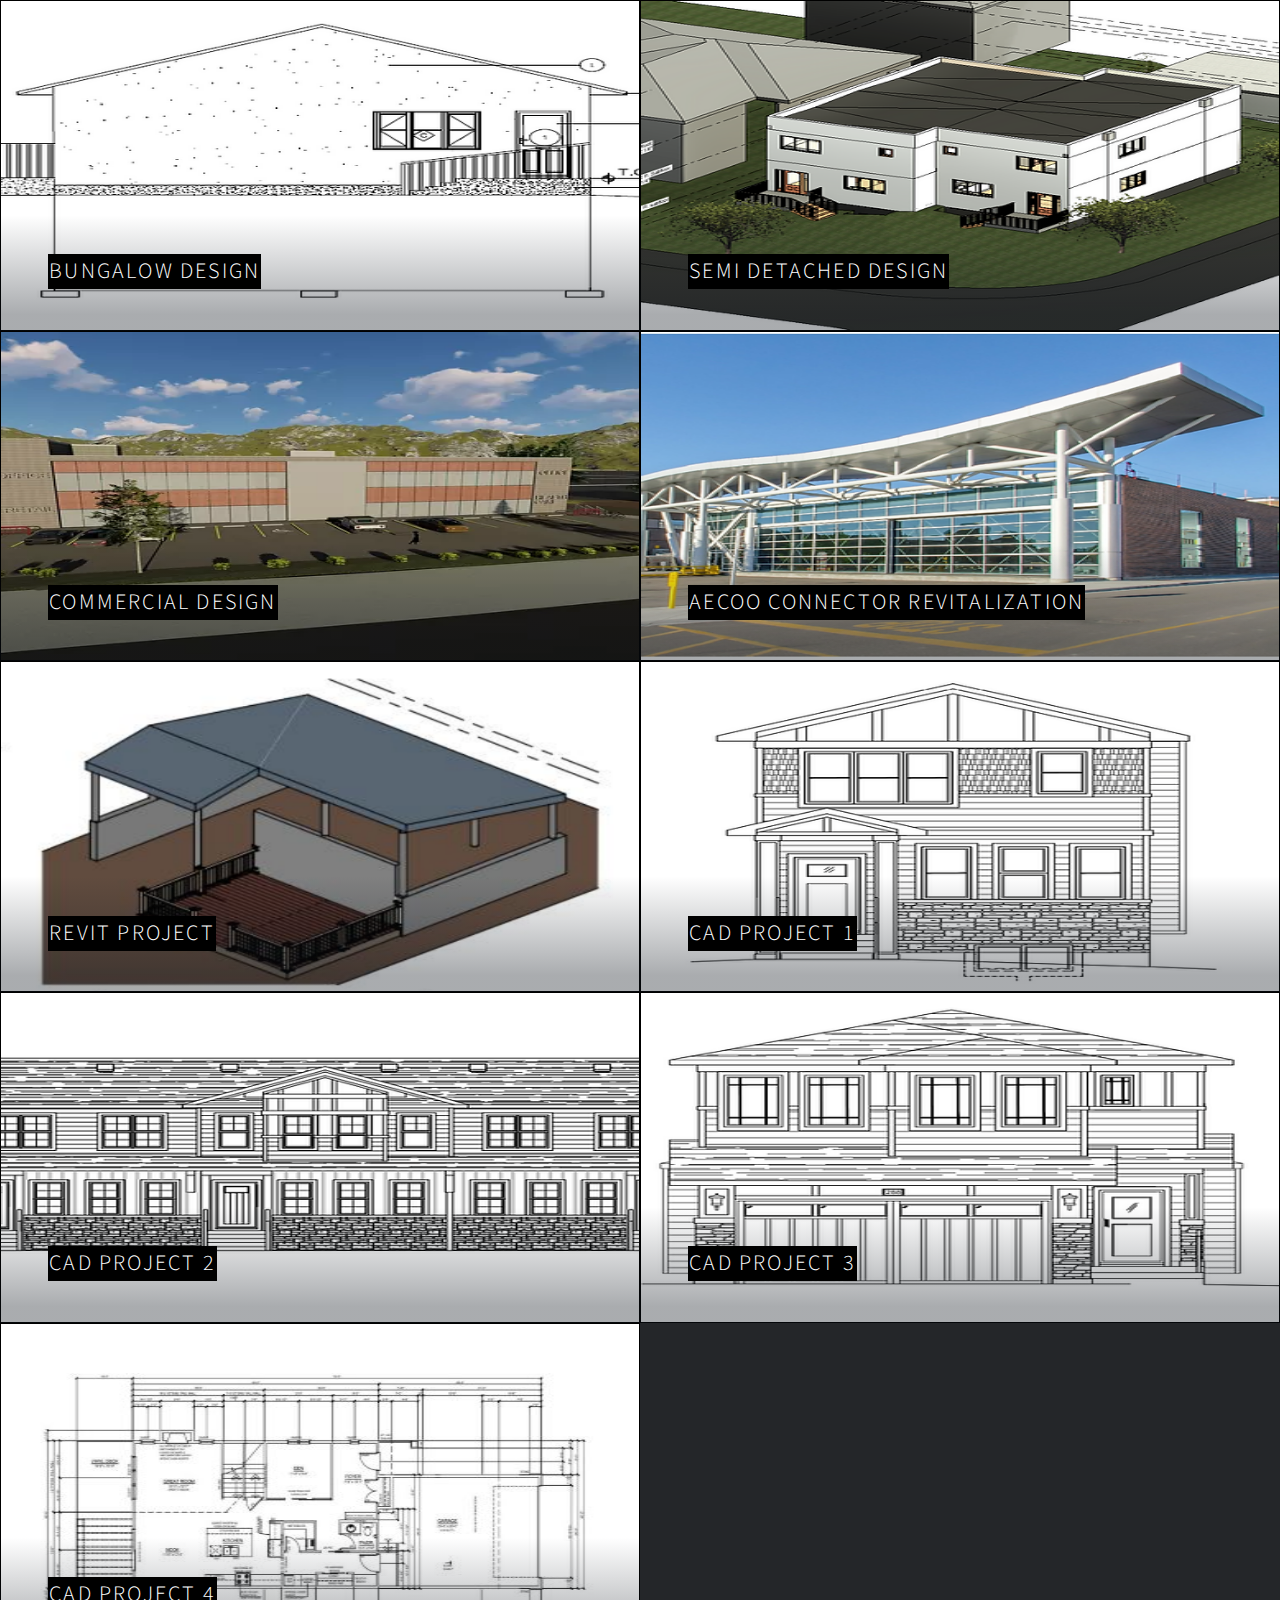
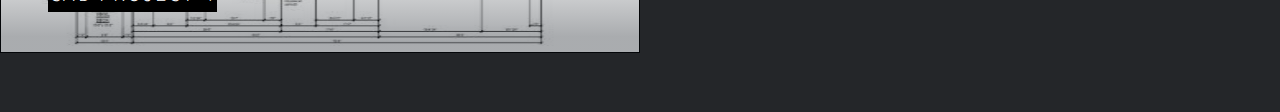
==== html5up-multiverse/index.html @ 5e4f1a3c "Add files via upload" ====
<!DOCTYPE HTML>

<html>
	<head>
		<title>Projects</title>
		<meta charset="utf-8" />
		<meta name="viewport" content="width=device-width, initial-scale=1, user-scalable=no" />
		<link rel="stylesheet" href="assets/css/main.css" />
		<noscript><link rel="stylesheet" href="assets/css/noscript.css" /></noscript>
	</head>
	<body class="is-preload">
		<style>
			img {
			  border: 1px solid black;
			}
		  </style>
		<!-- Wrapper -->
			<div id="wrapper">
				<!-- Main -->
					<div id="main">
						<article class="thumb">
							<a href="C:\Users\ayaan\OneDrive\Desktop\Pariza Portfolio\html5up-multiverse\pdfs\1.pdf"><img src="images/thumbs/1.jpg"/></a>
							<h2>Bungalow Design</h2>
						</article>
						<article class="thumb">
							<a href="C:\Users\ayaan\OneDrive\Desktop\Pariza Portfolio\html5up-multiverse\pdfs\2.pdf"><img src="images/thumbs/2.jpg"/></a>
							<h2>Semi Detached Design</h2>
						</article>
						<article class="thumb">
							<a href="C:\Users\ayaan\OneDrive\Desktop\Pariza Portfolio\html5up-multiverse\pdfs\3.pdf"><img src="images/thumbs/3.jpg"/></a>
							<h2>Commercial Design</h2>
						</article>
						<article class="thumb">
							<a href="C:\Users\ayaan\OneDrive\Desktop\Pariza Portfolio\html5up-multiverse\pdfs\4.pdf"><img src="images/thumbs/4.jpg"/></a>
							<h2>AECOO Connector Revitalization</h2>
						</article>
						<article class="thumb">
							<a href="C:\Users\ayaan\OneDrive\Desktop\Pariza Portfolio\html5up-multiverse\pdfs\5.pdf"><img src="images/thumbs/5.jpg"/></a>
							<h2>Revit Project</h2>
						</article>
						<article class="thumb">
							<a href="C:\Users\ayaan\OneDrive\Desktop\Pariza Portfolio\html5up-multiverse\pdfs\6.pdf"><img src="images/thumbs/6.jpg"/></a>
							<h2>CAD Project 1</h2>
						</article>
						<article class="thumb">
							<a href="C:\Users\ayaan\OneDrive\Desktop\Pariza Portfolio\html5up-multiverse\pdfs\7.pdf"><img src="images/thumbs/7.jpg"/></a>
							<h2>CAD Project 2</h2>
						</article>
						<article class="thumb">
							<a href="C:\Users\ayaan\OneDrive\Desktop\Pariza Portfolio\html5up-multiverse\pdfs\8.pdf"><img src="images/thumbs/8.jpg"/></a>
							<h2>CAD Project 3</h2>
						</article>
						<article class="thumb">
							<a href="C:\Users\ayaan\OneDrive\Desktop\Pariza Portfolio\html5up-multiverse\pdfs\9.pdf"><img src="images/thumbs/9.jpg"/></a>
							<h2>CAD Project 4</h2>
						</article>
					</div>
			</div>

		<!-- Scripts -->
			<script src="assets/js/jquery.min.js"></script>
			<script src="assets/js/jquery.poptrox.min.js"></script>
			<script src="assets/js/browser.min.js"></script>
			<script src="assets/js/breakpoints.min.js"></script>
			<script src="assets/js/util.js"></script>
			<script src="assets/js/main.js"></script>

	</body>
</html>
---- html5up-multiverse/assets/css/main.css ----
@import url(fontawesome-all.min.css);
@import url("https://fonts.googleapis.com/css?family=Source+Sans+Pro:300,300italic,400,400italic");



@-moz-keyframes spinner {
	0% {
		-moz-transform: rotate(0deg);
		-webkit-transform: rotate(0deg);
		-ms-transform: rotate(0deg);
		transform: rotate(0deg);
	}

	100% {
		-moz-transform: rotate(359deg);
		-webkit-transform: rotate(359deg);
		-ms-transform: rotate(359deg);
		transform: rotate(359deg);
	}
}

@-webkit-keyframes spinner {
	0% {
		-moz-transform: rotate(0deg);
		-webkit-transform: rotate(0deg);
		-ms-transform: rotate(0deg);
		transform: rotate(0deg);
	}

	100% {
		-moz-transform: rotate(359deg);
		-webkit-transform: rotate(359deg);
		-ms-transform: rotate(359deg);
		transform: rotate(359deg);
	}
}

@-ms-keyframes spinner {
	0% {
		-moz-transform: rotate(0deg);
		-webkit-transform: rotate(0deg);
		-ms-transform: rotate(0deg);
		transform: rotate(0deg);
	}

	100% {
		-moz-transform: rotate(359deg);
		-webkit-transform: rotate(359deg);
		-ms-transform: rotate(359deg);
		transform: rotate(359deg);
	}
}

@keyframes spinner {
	0% {
		-moz-transform: rotate(0deg);
		-webkit-transform: rotate(0deg);
		-ms-transform: rotate(0deg);
		transform: rotate(0deg);
	}

	100% {
		-moz-transform: rotate(359deg);
		-webkit-transform: rotate(359deg);
		-ms-transform: rotate(359deg);
		transform: rotate(359deg);
	}
}

img{
	-webkit-tap-highlight-color: rgba(255, 255, 255, 0);
	background-position: center;
	background-repeat: no-repeat;
	background-size: cover;
	border: 0;
	height: 100%;
	left: 0;
	position: absolute;
	top: 0;
	width: 100%;
}




html, body, div, span, applet, object,
iframe, h1, h2, h3, h4, h5, h6, p, blockquote,
pre, a, abbr, acronym, address, big, cite,
code, del, dfn, em, ins, kbd, q, s, samp,
small, strike, strong, sub, sup, tt, var, b,
u, i, center, dl, dt, dd, ol, ul, li, fieldset,
form, label, legend, table, caption, tbody,
tfoot, thead, tr, th, td, article, aside,
canvas, details, embed, figure, figcaption,
footer, header, hgroup, menu, nav, output, ruby,
section, summary, time, mark, audio, video {
	margin: 0;
	padding: 0;
	border: 0;
	font-size: 100%;
	font: inherit;
	vertical-align: baseline;}

article, aside, details, figcaption, figure,
footer, header, hgroup, menu, nav, section {
	display: block;}

body {
	line-height: 1;
}

ol, ul {
	list-style: none;
}

blockquote, q {
	quotes: none;
}

	blockquote:before, blockquote:after, q:before, q:after {
		content: '';
		content: none;
	}

table {
	border-collapse: collapse;
	border-spacing: 0;
}

body {
	-webkit-text-size-adjust: none;
}

mark {
	background-color: transparent;
	color: inherit;
}

input::-moz-focus-inner {
	border: 0;
	padding: 0;
}

input, select, textarea {
	-moz-appearance: none;
	-webkit-appearance: none;
	-ms-appearance: none;
	appearance: none;
}

/* Basic */

	@-ms-viewport {
		width: device-width;
	}

	body {
		-ms-overflow-style: scrollbar;
	}

	@media screen and (max-width: 480px) {

		html, body {
			min-width: 320px;
		}

	}

	html {
		box-sizing: border-box;
	}

	*, *:before, *:after {
		box-sizing: inherit;
	}

	body {
		background: #242629;
	}

		body.is-preload *, body.is-preload *:before, body.is-preload *:after {
			-moz-animation: none !important;
			-webkit-animation: none !important;
			-ms-animation: none !important;
			animation: none !important;
			-moz-transition: none !important;
			-webkit-transition: none !important;
			-ms-transition: none !important;
			transition: none !important;
		}

		body.is-resizing *, body.is-resizing *:before, body.is-resizing *:after {
			-moz-animation: none !important;
			-webkit-animation: none !important;
			-ms-animation: none !important;
			animation: none !important;
			-moz-transition: none !important;
			-webkit-transition: none !important;
			-ms-transition: none !important;
			transition: none !important;
		}

/* Type */

	body, input, select, textarea {
		color: #a0a0a1;
		font-family: "Source Sans Pro", Helvetica, sans-serif;
		font-size: 15pt;
		font-weight: 300;
		letter-spacing: 0.025em;
		line-height: 1.65;
	}

		@media screen and (max-width: 1680px) {

			body, input, select, textarea {
				font-size: 11pt;
			}

		}

	a {
		-moz-transition: color 0.2s ease-in-out, border-bottom-color 0.2s ease-in-out;
		-webkit-transition: color 0.2s ease-in-out, border-bottom-color 0.2s ease-in-out;
		-ms-transition: color 0.2s ease-in-out, border-bottom-color 0.2s ease-in-out;
		transition: color 0.2s ease-in-out, border-bottom-color 0.2s ease-in-out;
		border-bottom: dotted 1px;
		color: #34a58e;
		text-decoration: none;
	}

		a:hover {
			border-bottom-color: transparent;
			color: #34a58e !important;
		}

	strong, b {
		color: #ffffff;
		font-weight: 300;
	}

	em, i {
		font-style: italic;
	}

	p {
		margin: 0 0 2em 0;
	}

	h1, h2, h3, h4, h5, h6 {
		color: #ffffff;
		font-weight: 300;
		letter-spacing: 0.1em;
		line-height: 1.5;
		margin: 0 0 1em 0;
		text-transform: uppercase;
	}

		h1 a, h2 a, h3 a, h4 a, h5 a, h6 a {
			color: inherit;
			text-decoration: none;
		}

	h1 {
		font-size: 2em;
	}

	h2 {
		font-size: 1.25em;
	}

	h3 {
		font-size: 1.1em;
	}

	h4 {
		font-size: 1em;
	}

	h5 {
		font-size: 0.9em;
	}

	h6 {
		font-size: 0.7em;
	}

	@media screen and (max-width: 736px) {

		h2 {
			font-size: 1em;
		}

		h3 {
			font-size: 0.9em;
		}

		h4 {
			font-size: 0.8em;
		}

		h5 {
			font-size: 0.7em;
		}

		h6 {
			font-size: 0.7em;
		}

	}

	sub {
		font-size: 0.8em;
		position: relative;
		top: 0.5em;
	}

	sup {
		font-size: 0.8em;
		position: relative;
		top: -0.5em;
	}

	blockquote {
		border-left: 4px #36383c;
		font-style: italic;
		margin: 0 0 2em 0;
		padding: 0.5em 0 0.5em 2em;
	}

	code {
		background: #34363b;
		border: solid 1px #36383c;
		font-family: "Courier New", monospace;
		font-size: 0.9em;
		margin: 0 0.25em;
		padding: 0.25em 0.65em;
	}

	pre {
		-webkit-overflow-scrolling: touch;
		font-family: "Courier New", monospace;
		font-size: 0.9em;
		margin: 0 0 2em 0;
	}

		pre code {
			display: block;
			line-height: 1.75;
			padding: 1em 1.5em;
			overflow-x: auto;
		}

	hr {
		border: 0;
		border-bottom: solid 1px #36383c;
		margin: 2em 0;
	}

		hr.major {
			margin: 3em 0;
		}

	.align-left {
		text-align: left;
	}

	.align-center {
		text-align: center;
	}

	.align-right {
		text-align: right;
	}

/* Button */

	input[type="submit"],
	input[type="reset"],
	input[type="button"],
	button,
	.button {
		-moz-appearance: none;
		-webkit-appearance: none;
		-ms-appearance: none;
		appearance: none;
		-moz-transition: background-color 0.2s ease-in-out, box-shadow 0.2s ease-in-out, color 0.2s ease-in-out;
		-webkit-transition: background-color 0.2s ease-in-out, box-shadow 0.2s ease-in-out, color 0.2s ease-in-out;
		-ms-transition: background-color 0.2s ease-in-out, box-shadow 0.2s ease-in-out, color 0.2s ease-in-out;
		transition: background-color 0.2s ease-in-out, box-shadow 0.2s ease-in-out, color 0.2s ease-in-out;
		background-color: transparent;
		border: 0;
		border-radius: 0;
		box-shadow: inset 0 0 0 2px #36383c;
		color: #ffffff !important;
		cursor: pointer;
		display: inline-block;
		font-size: 0.9em;
		font-weight: 300;
		height: 3.05556em;
		letter-spacing: 0.1em;
		line-height: 3.05556em;
		padding: 0 2.5em;
		text-align: center;
		text-decoration: none;
		text-transform: uppercase;
		white-space: nowrap;
	}

		input[type="submit"]:hover,
		input[type="reset"]:hover,
		input[type="button"]:hover,
		button:hover,
		.button:hover {
			box-shadow: inset 0 0 0 2px #34a58e;
			color: #34a58e !important;
		}

			input[type="submit"]:hover:active,
			input[type="reset"]:hover:active,
			input[type="button"]:hover:active,
			button:hover:active,
			.button:hover:active {
				background-color: rgba(52, 165, 142, 0.15);
				color: #34a58e !important;
			}

		input[type="submit"].icon,
		input[type="reset"].icon,
		input[type="button"].icon,
		button.icon,
		.button.icon {
			padding-left: 1.35em;
		}

			input[type="submit"].icon:before,
			input[type="reset"].icon:before,
			input[type="button"].icon:before,
			button.icon:before,
			.button.icon:before {
				margin-right: 0.5em;
			}

		input[type="submit"].fit,
		input[type="reset"].fit,
		input[type="button"].fit,
		button.fit,
		.button.fit {
			width: 100%;
		}

		input[type="submit"].small,
		input[type="reset"].small,
		input[type="button"].small,
		button.small,
		.button.small {
			font-size: 0.8em;
		}

		input[type="submit"].large,
		input[type="reset"].large,
		input[type="button"].large,
		button.large,
		.button.large {
			font-size: 1.35em;
		}

		input[type="submit"].primary,
		input[type="reset"].primary,
		input[type="button"].primary,
		button.primary,
		.button.primary {
			background-color: #34a58e;
			box-shadow: none;
		}

			input[type="submit"].primary:hover,
			input[type="reset"].primary:hover,
			input[type="button"].primary:hover,
			button.primary:hover,
			.button.primary:hover {
				background-color: #47c5ab;
				color: #ffffff !important;
			}

				input[type="submit"].primary:hover:active,
				input[type="reset"].primary:hover:active,
				input[type="button"].primary:hover:active,
				button.primary:hover:active,
				.button.primary:hover:active {
					background-color: #287e6d;
				}

		input[type="submit"].disabled, input[type="submit"]:disabled,
		input[type="reset"].disabled,
		input[type="reset"]:disabled,
		input[type="button"].disabled,
		input[type="button"]:disabled,
		button.disabled,
		button:disabled,
		.button.disabled,
		.button:disabled {
			pointer-events: none;
			opacity: 0.35;
		}

/* Form */

	form {
		margin: 0 0 2em 0;
	}

		form > :last-child {
			margin-bottom: 0;
		}

		form > .fields {
			display: -moz-flex;
			display: -webkit-flex;
			display: -ms-flex;
			display: flex;
			-moz-flex-wrap: wrap;
			-webkit-flex-wrap: wrap;
			-ms-flex-wrap: wrap;
			flex-wrap: wrap;
			width: calc(100% + 3em);
			margin: -1.5em 0 2em -1.5em;
		}

			form > .fields > .field {
				-moz-flex-grow: 0;
				-webkit-flex-grow: 0;
				-ms-flex-grow: 0;
				flex-grow: 0;
				-moz-flex-shrink: 0;
				-webkit-flex-shrink: 0;
				-ms-flex-shrink: 0;
				flex-shrink: 0;
				padding: 1.5em 0 0 1.5em;
				width: calc(100% - 1.5em);
			}

				form > .fields > .field.half {
					width: calc(50% - 0.75em);
				}

				form > .fields > .field.third {
					width: calc(100%/3 - 0.5em);
				}

				form > .fields > .field.quarter {
					width: calc(25% - 0.375em);
				}

		@media screen and (max-width: 736px) {

			form > .fields {
				width: calc(100% + 3em);
				margin: -1.5em 0 2em -1.5em;
			}

				form > .fields > .field {
					padding: 1.5em 0 0 1.5em;
					width: calc(100% - 1.5em);
				}

					form > .fields > .field.half {
						width: calc(100% - 1.5em);
					}

					form > .fields > .field.third {
						width: calc(100% - 1.5em);
					}

					form > .fields > .field.quarter {
						width: calc(100% - 1.5em);
					}

		}

	label {
		color: #ffffff;
		display: block;
		font-size: 0.9em;
		font-weight: 300;
		margin: 0 0 1em 0;
	}

	input[type="text"],
	input[type="password"],
	input[type="email"],
	input[type="tel"],
	input[type="search"],
	input[type="url"],
	select,
	textarea {
		-moz-appearance: none;
		-webkit-appearance: none;
		-ms-appearance: none;
		appearance: none;
		background: #34363b;
		border: 0;
		border-radius: 0;
		color: #a0a0a1;
		display: block;
		outline: 0;
		padding: 0 1em;
		text-decoration: none;
		width: 100%;
	}

		input[type="text"]:invalid,
		input[type="password"]:invalid,
		input[type="email"]:invalid,
		input[type="tel"]:invalid,
		input[type="search"]:invalid,
		input[type="url"]:invalid,
		select:invalid,
		textarea:invalid {
			box-shadow: none;
		}

		input[type="text"]:focus,
		input[type="password"]:focus,
		input[type="email"]:focus,
		input[type="tel"]:focus,
		input[type="search"]:focus,
		input[type="url"]:focus,
		select:focus,
		textarea:focus {
			box-shadow: inset 0 0 0 2px #34a58e;
		}

	select {
		background-image: url("data:image/svg+xml;charset=utf8,%3Csvg xmlns='http://www.w3.org/2000/svg' width='40' height='40' preserveAspectRatio='none' viewBox='0 0 40 40'%3E%3Cpath d='M9.4,12.3l10.4,10.4l10.4-10.4c0.2-0.2,0.5-0.4,0.9-0.4c0.3,0,0.6,0.1,0.9,0.4l3.3,3.3c0.2,0.2,0.4,0.5,0.4,0.9 c0,0.4-0.1,0.6-0.4,0.9L20.7,31.9c-0.2,0.2-0.5,0.4-0.9,0.4c-0.3,0-0.6-0.1-0.9-0.4L4.3,17.3c-0.2-0.2-0.4-0.5-0.4-0.9 c0-0.4,0.1-0.6,0.4-0.9l3.3-3.3c0.2-0.2,0.5-0.4,0.9-0.4S9.1,12.1,9.4,12.3z' fill='%2336383c' /%3E%3C/svg%3E");
		background-size: 1.25rem;
		background-repeat: no-repeat;
		background-position: calc(100% - 1rem) center;
		height: 2.75em;
		padding-right: 2.75em;
		text-overflow: ellipsis;
	}

		select option {
			color: #ffffff;
			background: #242629;
		}

		select:focus::-ms-value {
			background-color: transparent;
		}

		select::-ms-expand {
			display: none;
		}

	input[type="text"],
	input[type="password"],
	input[type="email"],
	input[type="tel"],
	input[type="search"],
	input[type="url"],
	select {
		height: 2.75em;
	}

	textarea {
		padding: 0.75em 1em;
	}

	input[type="checkbox"],
	input[type="radio"] {
		-moz-appearance: none;
		-webkit-appearance: none;
		-ms-appearance: none;
		appearance: none;
		display: block;
		float: left;
		margin-right: -2em;
		opacity: 0;
		width: 1em;
		z-index: -1;
	}

		input[type="checkbox"] + label,
		input[type="radio"] + label {
			text-decoration: none;
			color: #a0a0a1;
			cursor: pointer;
			display: inline-block;
			font-size: 1em;
			font-weight: 300;
			padding-left: 2.4em;
			padding-right: 0.75em;
			position: relative;
		}

			input[type="checkbox"] + label:before,
			input[type="radio"] + label:before {
				-moz-osx-font-smoothing: grayscale;
				-webkit-font-smoothing: antialiased;
				display: inline-block;
				font-style: normal;
				font-variant: normal;
				text-rendering: auto;
				line-height: 1;
				text-transform: none !important;
				font-family: 'Font Awesome 5 Free';
				font-weight: 900;
			}

			input[type="checkbox"] + label:before,
			input[type="radio"] + label:before {
				background: #34363b;
				content: '';
				display: inline-block;
				font-size: 0.8em;
				height: 2.0625em;
				left: 0;
				line-height: 2.0625em;
				position: absolute;
				text-align: center;
				top: 0;
				width: 2.0625em;
			}

		input[type="checkbox"]:checked + label:before,
		input[type="radio"]:checked + label:before {
			background: #34a58e;
			border-color: #34a58e;
			color: #ffffff;
			content: '\f00c';
		}

		input[type="checkbox"]:focus + label:before,
		input[type="radio"]:focus + label:before {
			box-shadow: 0 0 0 2px #34a58e;
		}

	input[type="radio"] + label:before {
		border-radius: 100%;
	}

	::-webkit-input-placeholder {
		color: #707071 !important;
		opacity: 1.0;
	}

	:-moz-placeholder {
		color: #707071 !important;
		opacity: 1.0;
	}

	::-moz-placeholder {
		color: #707071 !important;
		opacity: 1.0;
	}

	:-ms-input-placeholder {
		color: #707071 !important;
		opacity: 1.0;
	}

/* Icon */

	.icon {
		text-decoration: none;
		border-bottom: none;
		position: relative;
	}

		.icon:before {
			-moz-osx-font-smoothing: grayscale;
			-webkit-font-smoothing: antialiased;
			display: inline-block;
			font-style: normal;
			font-variant: normal;
			text-rendering: auto;
			line-height: 1;
			text-transform: none !important;
			font-family: 'Font Awesome 5 Free';
			font-weight: 400;
		}

		.icon > .label {
			display: none;
		}

		.icon:before {
			line-height: inherit;
		}

		.icon.solid:before {
			font-weight: 900;
		}

		.icon.brands:before {
			font-family: 'Font Awesome 5 Brands';
		}

/* List */

	ol {
		list-style: decimal;
		margin: 0 0 2em 0;
		padding-left: 1.25em;
	}

		ol li {
			padding-left: 0.25em;
		}

	ul {
		list-style: disc;
		margin: 0 0 2em 0;
		padding-left: 1em;
	}

		ul li {
			padding-left: 0.5em;
		}

		ul.alt {
			list-style: none;
			padding-left: 0;
		}

			ul.alt li {
				border-top: solid 1px #36383c;
				padding: 0.5em 0;
			}

				ul.alt li:first-child {
					border-top: 0;
					padding-top: 0;
				}

	dl {
		margin: 0 0 2em 0;
	}

		dl dt {
			display: block;
			font-weight: 300;
			margin: 0 0 1em 0;
		}

		dl dd {
			margin-left: 2em;
		}

/* Actions */

	ul.actions {
		display: -moz-flex;
		display: -webkit-flex;
		display: -ms-flex;
		display: flex;
		cursor: default;
		list-style: none;
		margin-left: -1em;
		padding-left: 0;
	}

		ul.actions li {
			padding: 0 0 0 1em;
			vertical-align: middle;
		}

		ul.actions.special {
			-moz-justify-content: center;
			-webkit-justify-content: center;
			-ms-justify-content: center;
			justify-content: center;
			width: 100%;
			margin-left: 0;
		}

			ul.actions.special li:first-child {
				padding-left: 0;
			}

		ul.actions.stacked {
			-moz-flex-direction: column;
			-webkit-flex-direction: column;
			-ms-flex-direction: column;
			flex-direction: column;
			margin-left: 0;
		}

			ul.actions.stacked li {
				padding: 1.3em 0 0 0;
			}

				ul.actions.stacked li:first-child {
					padding-top: 0;
				}

		ul.actions.fit {
			width: calc(100% + 1em);
		}

			ul.actions.fit li {
				-moz-flex-grow: 1;
				-webkit-flex-grow: 1;
				-ms-flex-grow: 1;
				flex-grow: 1;
				-moz-flex-shrink: 1;
				-webkit-flex-shrink: 1;
				-ms-flex-shrink: 1;
				flex-shrink: 1;
				width: 100%;
			}

				ul.actions.fit li > * {
					width: 100%;
				}

			ul.actions.fit.stacked {
				width: 100%;
			}

		@media screen and (max-width: 480px) {

			ul.actions:not(.fixed) {
				-moz-flex-direction: column;
				-webkit-flex-direction: column;
				-ms-flex-direction: column;
				flex-direction: column;
				margin-left: 0;
				width: 100% !important;
			}

				ul.actions:not(.fixed) li {
					-moz-flex-grow: 1;
					-webkit-flex-grow: 1;
					-ms-flex-grow: 1;
					flex-grow: 1;
					-moz-flex-shrink: 1;
					-webkit-flex-shrink: 1;
					-ms-flex-shrink: 1;
					flex-shrink: 1;
					padding: 1em 0 0 0;
					text-align: center;
					width: 100%;
				}

					ul.actions:not(.fixed) li > * {
						width: 100%;
					}

					ul.actions:not(.fixed) li:first-child {
						padding-top: 0;
					}

					ul.actions:not(.fixed) li input[type="submit"],
					ul.actions:not(.fixed) li input[type="reset"],
					ul.actions:not(.fixed) li input[type="button"],
					ul.actions:not(.fixed) li button,
					ul.actions:not(.fixed) li .button {
						width: 100%;
					}

						ul.actions:not(.fixed) li input[type="submit"].icon:before,
						ul.actions:not(.fixed) li input[type="reset"].icon:before,
						ul.actions:not(.fixed) li input[type="button"].icon:before,
						ul.actions:not(.fixed) li button.icon:before,
						ul.actions:not(.fixed) li .button.icon:before {
							margin-left: -0.5rem;
						}

		}

/* Icons */

	ul.icons {
		cursor: default;
		list-style: none;
		padding-left: 0;
	}

		ul.icons li {
			display: inline-block;
			padding: 0 1em 0 0;
		}

			ul.icons li:last-child {
				padding-right: 0;
			}

			ul.icons li .icon {
				color: #505051;
			}

				ul.icons li .icon:before {
					font-size: 1.5em;
				}

/* Table */

	.table-wrapper {
		-webkit-overflow-scrolling: touch;
		overflow-x: auto;
	}

	table {
		margin: 0 0 2em 0;
		width: 100%;
	}

		table tbody tr {
			border: solid 1px #36383c;
			border-left: 0;
			border-right: 0;
		}

			table tbody tr:nth-child(2n + 1) {
				background-color: #34363b;
			}

		table td {
			padding: 0.75em 0.75em;
		}

		table th {
			color: #ffffff;
			font-size: 0.9em;
			font-weight: 300;
			padding: 0 0.75em 0.75em 0.75em;
			text-align: left;
		}

		table thead {
			border-bottom: solid 2px #36383c;
		}

		table tfoot {
			border-top: solid 2px #36383c;
		}

		table.alt {
			border-collapse: separate;
		}

			table.alt tbody tr td {
				border: solid 1px #36383c;
				border-left-width: 0;
				border-top-width: 0;
			}

				table.alt tbody tr td:first-child {
					border-left-width: 1px;
				}

			table.alt tbody tr:first-child td {
				border-top-width: 1px;
			}

			table.alt thead {
				border-bottom: 0;
			}

			table.alt tfoot {
				border-top: 0;
			}

/* Panel */

	.panel {
		padding: 4em 4em 2em 4em ;
		-moz-transform: translateY(100vh);
		-webkit-transform: translateY(100vh);
		-ms-transform: translateY(100vh);
		transform: translateY(100vh);
		-moz-transition: -moz-transform 0.5s ease;
		-webkit-transition: -webkit-transform 0.5s ease;
		-ms-transition: -ms-transform 0.5s ease;
		transition: transform 0.5s ease;
		-webkit-overflow-scrolling: touch;
		background: rgba(36, 38, 41, 0.975);
		bottom: 4em;
		left: 0;
		max-height: calc(80vh - 4em);
		overflow-y: auto;
		position: fixed;
		width: 100%;
		z-index: 10001;
	}

		.panel.active {
			-moz-transform: translateY(1px);
			-webkit-transform: translateY(1px);
			-ms-transform: translateY(1px);
			transform: translateY(1px);
		}

		.panel > .inner {
			margin: 0 auto;
			max-width: 100%;
			width: 75em;
		}

			.panel > .inner.split {
				display: -moz-flex;
				display: -webkit-flex;
				display: -ms-flex;
				display: flex;
			}

				.panel > .inner.split > div {
					margin-left: 4em;
					width: 50%;
				}

				.panel > .inner.split > :first-child {
					margin-left: 0;
				}

		.panel > .closer {
			-moz-transition: opacity 0.2s ease-in-out;
			-webkit-transition: opacity 0.2s ease-in-out;
			-ms-transition: opacity 0.2s ease-in-out;
			transition: opacity 0.2s ease-in-out;
			background-image: url("images/close.svg");
			background-position: center;
			background-repeat: no-repeat;
			background-size: 3em;
			cursor: pointer;
			height: 5em;
			opacity: 0.25;
			position: absolute;
			right: 0;
			top: 0;
			width: 5em;
			z-index: 2;
		}

			.panel > .closer:hover {
				opacity: 1.0;
			}

		@media screen and (max-width: 1280px) {

			.panel {
				padding: 3em 3em 1em 3em ;
			}

				.panel > .inner.split > div {
					margin-left: 3em;
				}

				.panel > .closer {
					background-size: 2.5em;
					background-position: 75% 25%;
				}

		}

		@media screen and (max-width: 980px) {

			.panel > .inner.split {
				-moz-flex-direction: column;
				-webkit-flex-direction: column;
				-ms-flex-direction: column;
				flex-direction: column;
			}

				.panel > .inner.split > div {
					margin-left: 0;
					width: 100%;
				}

		}

		@media screen and (max-width: 736px) {

			.panel {
				-moz-transform: translateY(-100vh);
				-webkit-transform: translateY(-100vh);
				-ms-transform: translateY(-100vh);
				transform: translateY(-100vh);
				padding: 4em 2em 2em 2em ;
				bottom: auto;
				top: calc(4em - 1px);
			}

				.panel.active {
					-moz-transform: translateY(0);
					-webkit-transform: translateY(0);
					-ms-transform: translateY(0);
					transform: translateY(0);
				}

		}

/* Poptrox Popup */

	.poptrox-overlay {
		-webkit-tap-highlight-color: rgba(255, 255, 255, 0);
	}

	.poptrox-popup {
		background: rgba(31, 34, 36, 0.925);
		box-shadow: 0 1em 3em 0.5em rgba(0, 0, 0, 0.25);
		cursor: default;
	}

		.poptrox-popup:before {
			-moz-transition: opacity 0.2s ease-in-out;
			-webkit-transition: opacity 0.2s ease-in-out;
			-ms-transition: opacity 0.2s ease-in-out;
			transition: opacity 0.2s ease-in-out;
			background-image: -moz-linear-gradient(to left, rgba(31,34,36,0.35), rgba(31,34,36,0) 10em, rgba(31,34,36,0)), -moz-linear-gradient(to right, rgba(31,34,36,0.35), rgba(31,34,36,0) 10em, rgba(31,34,36,0));
			background-image: -webkit-linear-gradient(to left, rgba(31,34,36,0.35), rgba(31,34,36,0) 10em, rgba(31,34,36,0)), -webkit-linear-gradient(to right, rgba(31,34,36,0.35), rgba(31,34,36,0) 10em, rgba(31,34,36,0));
			background-image: -ms-linear-gradient(to left, rgba(31,34,36,0.35), rgba(31,34,36,0) 10em, rgba(31,34,36,0)), -ms-linear-gradient(to right, rgba(31,34,36,0.35), rgba(31,34,36,0) 10em, rgba(31,34,36,0));
			background-image: linear-gradient(to left, rgba(31,34,36,0.35), rgba(31,34,36,0) 10em, rgba(31,34,36,0)), linear-gradient(to right, rgba(31,34,36,0.35), rgba(31,34,36,0) 10em, rgba(31,34,36,0));
			content: '';
			display: block;
			height: 100%;
			left: 0;
			position: absolute;
			top: 0;
			width: 100%;
			z-index: 1;
			opacity: 1;
		}

		.poptrox-popup .closer {
			-moz-transition: opacity 0.2s ease-in-out;
			-webkit-transition: opacity 0.2s ease-in-out;
			-ms-transition: opacity 0.2s ease-in-out;
			transition: opacity 0.2s ease-in-out;
			background-image: url("images/close.svg");
			background-position: center;
			background-repeat: no-repeat;
			background-size: 3em;
			height: 5em;
			opacity: 0;
			position: absolute;
			right: 0;
			top: 0;
			width: 5em;
			z-index: 2;
		}

		.poptrox-popup .nav-previous,
		.poptrox-popup .nav-next {
			-moz-transition: opacity 0.2s ease-in-out;
			-webkit-transition: opacity 0.2s ease-in-out;
			-ms-transition: opacity 0.2s ease-in-out;
			transition: opacity 0.2s ease-in-out;
			background-image: url("images/arrow.svg");
			background-position: center;
			background-repeat: no-repeat;
			background-size: 5em;
			cursor: pointer;
			height: 8em;
			margin-top: -4em;
			opacity: 0;
			position: absolute;
			top: 50%;
			width: 6em;
			z-index: 2;
		}

		.poptrox-popup .nav-previous {
			-moz-transform: scaleX(-1);
			-webkit-transform: scaleX(-1);
			-ms-transform: scaleX(-1);
			transform: scaleX(-1);
			left: 0;
		}

		.poptrox-popup .nav-next {
			right: 0;
		}

		.poptrox-popup .caption {
			padding: 2em 2em 0.1em 2em ;
			background-image: -moz-linear-gradient(to top, rgba(16,16,16,0.45) 25%, rgba(16,16,16,0) 100%);
			background-image: -webkit-linear-gradient(to top, rgba(16,16,16,0.45) 25%, rgba(16,16,16,0) 100%);
			background-image: -ms-linear-gradient(to top, rgba(16,16,16,0.45) 25%, rgba(16,16,16,0) 100%);
			background-image: linear-gradient(to top, rgba(16,16,16,0.45) 25%, rgba(16,16,16,0) 100%);
			bottom: 0;
			cursor: default;
			left: 0;
			position: absolute;
			text-align: left;
			width: 100%;
			z-index: 2;
		}

			.poptrox-popup .caption h2, .poptrox-popup .caption h3, .poptrox-popup .caption h4, .poptrox-popup .caption h5, .poptrox-popup .caption h6 {
				margin: 0 0 0.5em 0;
			}

			.poptrox-popup .caption p {
				color: #ffffff;
			}

		.poptrox-popup .loader {
			-moz-animation: spinner 1s infinite linear !important;
			-webkit-animation: spinner 1s infinite linear !important;
			-ms-animation: spinner 1s infinite linear !important;
			animation: spinner 1s infinite linear !important;
			background-image: url("images/spinner.svg");
			background-position: center;
			background-repeat: no-repeat;
			background-size: contain;
			display: block;
			font-size: 2em;
			height: 2em;
			left: 50%;
			line-height: 2em;
			margin: -1em 0 0 -1em;
			opacity: 0.25;
			position: absolute;
			text-align: center;
			top: 50%;
			width: 2em;
		}

		.poptrox-popup:hover .closer,
		.poptrox-popup:hover .nav-previous,
		.poptrox-popup:hover .nav-next {
			opacity: 0.5;
		}

			.poptrox-popup:hover .closer:hover,
			.poptrox-popup:hover .nav-previous:hover,
			.poptrox-popup:hover .nav-next:hover {
				opacity: 1.0;
			}

		.poptrox-popup.loading:before {
			opacity: 0;
		}

		body.touch .poptrox-popup .closer,
		body.touch .poptrox-popup .nav-previous,
		body.touch .poptrox-popup .nav-next {
			opacity: 1.0 !important;
		}

		@media screen and (max-width: 980px) {

			.poptrox-popup .closer {
				background-size: 3em;
			}

			.poptrox-popup .nav-previous,
			.poptrox-popup .nav-next {
				background-size: 4em;
			}

		}

		@media screen and (max-width: 736px) {

			.poptrox-popup:before {
				display: none;
			}

			.poptrox-popup .caption {
				display: none !important;
			}

			.poptrox-popup .closer,
			.poptrox-popup .nav-previous,
			.poptrox-popup .nav-next {
				display: none !important;
			}

		}

/* Wrapper */

	#wrapper {
		-moz-transition: -moz-filter 0.5s ease, -webkit-filter 0.5s ease, -ms-filter 0.5s ease, -moz-filter 0.5s ease;
		-webkit-transition: -moz-filter 0.5s ease, -webkit-filter 0.5s ease, -ms-filter 0.5s ease, -webkit-filter 0.5s ease;
		-ms-transition: -moz-filter 0.5s ease, -webkit-filter 0.5s ease, -ms-filter 0.5s ease, -ms-filter 0.5s ease;
		transition: -moz-filter 0.5s ease, -webkit-filter 0.5s ease, -ms-filter 0.5s ease, filter 0.5s ease;
		position: relative;
	}

		#wrapper:after {
			pointer-events: none;
			-moz-transition: opacity 0.5s ease, visibility 0.5s;
			-webkit-transition: opacity 0.5s ease, visibility 0.5s;
			-ms-transition: opacity 0.5s ease, visibility 0.5s;
			transition: opacity 0.5s ease, visibility 0.5s;
			background: rgba(36, 38, 41, 0.5);
			content: '';
			display: block;
			height: 100%;
			left: 0;
			opacity: 0;
			position: absolute;
			top: 0;
			visibility: hidden;
			width: 100%;
			z-index: 1;
		}

			body.ie #wrapper:after {
				background: rgba(36, 38, 41, 0.8);
			}

		body.modal-active #wrapper {
			-moz-filter: blur(8px);
			-webkit-filter: blur(8px);
			-ms-filter: blur(8px);
			filter: blur(8px);
		}

			body.modal-active #wrapper:after {
				pointer-events: auto;
				opacity: 1;
				visibility: visible;
				z-index: 10003;
			}

		#wrapper:before {
			-moz-animation: spinner 1s infinite linear !important;
			-webkit-animation: spinner 1s infinite linear !important;
			-ms-animation: spinner 1s infinite linear !important;
			animation: spinner 1s infinite linear !important;
			pointer-events: none;
			-moz-transition: top 0.75s ease-in-out, opacity 0.35s ease-out, visibility 0.35s;
			-webkit-transition: top 0.75s ease-in-out, opacity 0.35s ease-out, visibility 0.35s;
			-ms-transition: top 0.75s ease-in-out, opacity 0.35s ease-out, visibility 0.35s;
			transition: top 0.75s ease-in-out, opacity 0.35s ease-out, visibility 0.35s;
			background-image: url("images/spinner.svg");
			background-position: center;
			background-repeat: no-repeat;
			background-size: contain;
			content: '';
			display: block;
			font-size: 2em;
			height: 2em;
			left: 50%;
			line-height: 2em;
			margin: -1em 0 0 -1em;
			opacity: 0;
			position: fixed;
			text-align: center;
			top: 75%;
			visibility: hidden;
			width: 2em;
		}

		body.is-preload #wrapper:before {
			-moz-transition: opacity 1s ease-out !important;
			-webkit-transition: opacity 1s ease-out !important;
			-ms-transition: opacity 1s ease-out !important;
			transition: opacity 1s ease-out !important;
			-moz-transition-delay: 0.5s !important;
			-webkit-transition-delay: 0.5s !important;
			-ms-transition-delay: 0.5s !important;
			transition-delay: 0.5s !important;
			opacity: 0.25;
			top: 50%;
			visibility: visible;
		}

/* Header */

	body {
		padding: 0 0 4em 0;
	}

	#header {
		-moz-transform: translateY(0);
		-webkit-transform: translateY(0);
		-ms-transform: translateY(0);
		transform: translateY(0);
		-moz-transition: -moz-transform 1s ease;
		-webkit-transition: -webkit-transform 1s ease;
		-ms-transition: -ms-transform 1s ease;
		transition: transform 1s ease;
		-moz-user-select: none;
		-ms-user-select: none;
		-webkit-user-select: none;
		background: #1f2224;
		bottom: -1em;
		height: 5em;
		left: 0;
		line-height: 4em;
		padding: 0 1.5em;
		position: fixed;
		user-select: none;
		width: 100%;
		z-index: 10002;
	}

		body.is-preload #header {
			-moz-transform: translateY(4em);
			-webkit-transform: translateY(4em);
			-ms-transform: translateY(4em);
			transform: translateY(4em);
		}

		#header h1 {
			color: #a0a0a1;
			display: inline-block;
			font-size: 1em;
			line-height: 1;
			margin: 0;
			vertical-align: middle;
		}

			#header h1 a {
				border: 0;
				color: inherit;
			}

				#header h1 a:hover {
					color: inherit !important;
				}

		#header nav {
			position: absolute;
			right: 0;
			top: 0;
		}

			#header nav > ul {
				list-style: none;
				margin: 0;
				padding: 0;
			}

				#header nav > ul > li {
					display: inline-block;
					padding: 0;
				}

					#header nav > ul > li a {
						-moz-transition: background-color 0.5s ease;
						-webkit-transition: background-color 0.5s ease;
						-ms-transition: background-color 0.5s ease;
						transition: background-color 0.5s ease;
						border: 0;
						color: #ffffff;
						display: inline-block;
						letter-spacing: 0.1em;
						padding: 0 1.65em;
						text-transform: uppercase;
					}

						#header nav > ul > li a.icon:before {
							color: #505051;
							float: right;
							margin-left: 0.75em;
						}

						#header nav > ul > li a:hover {
							color: #ffffff !important;
						}

						#header nav > ul > li a.active {
							background-color: #242629;
						}

	@media screen and (max-width: 736px) {

		body {
			padding: 4em 0 0 0;
		}

		#header {
			-moz-transform: translateY(0);
			-webkit-transform: translateY(0);
			-ms-transform: translateY(0);
			transform: translateY(0);
			bottom: auto;
			height: 4em;
			padding: 0 1em;
			top: 0;
		}

			body.is-preload #header {
				-moz-transform: translateY(-3.4em);
				-webkit-transform: translateY(-3.4em);
				-ms-transform: translateY(-3.4em);
				transform: translateY(-3.4em);
			}

			#header h1 {
				font-size: 0.9em;
			}

			#header nav > ul > li a {
				font-size: 0.9em;
				padding: 0 1.15em;
			}

	}

/* Main */

	#main {
		-moz-transition: -moz-filter 0.5s ease, -webkit-filter 0.5s ease, -ms-filter 0.5s ease, -moz-filter 0.5s ease;
		-webkit-transition: -moz-filter 0.5s ease, -webkit-filter 0.5s ease, -ms-filter 0.5s ease, -webkit-filter 0.5s ease;
		-ms-transition: -moz-filter 0.5s ease, -webkit-filter 0.5s ease, -ms-filter 0.5s ease, -ms-filter 0.5s ease;
		transition: -moz-filter 0.5s ease, -webkit-filter 0.5s ease, -ms-filter 0.5s ease, filter 0.5s ease;
		display: -moz-flex;
		display: -webkit-flex;
		display: -ms-flex;
		display: flex;
		-moz-flex-wrap: wrap;
		-webkit-flex-wrap: wrap;
		-ms-flex-wrap: wrap;
		flex-wrap: wrap;
		-webkit-tap-highlight-color: rgba(255, 255, 255, 0);
	}

		#main .thumb {
			-moz-transition: opacity 1.25s ease-in-out;
			-webkit-transition: opacity 1.25s ease-in-out;
			-ms-transition: opacity 1.25s ease-in-out;
			transition: opacity 1.25s ease-in-out;
			pointer-events: auto;
			-webkit-tap-highlight-color: rgba(255, 255, 255, 0);
			opacity: 1;
			overflow: hidden;
			position: relative;
		}

			#main .thumb:after {
				background-image: -moz-linear-gradient(to top, rgba(10,17,25,0.35) 5%, rgba(10,17,25,0) 35%);
				background-image: -webkit-linear-gradient(to top, rgba(10,17,25,0.35) 5%, rgba(10,17,25,0) 35%);
				background-image: -ms-linear-gradient(to top, rgba(10,17,25,0.35) 5%, rgba(10,17,25,0) 35%);
				background-image: linear-gradient(to top, rgba(10,17,25,0.35) 5%, rgba(10,17,25,0) 35%);
				pointer-events: none;
				background-size: cover;
				content: '';
				display: block;
				height: 100%;
				left: 0;
				position: absolute;
				top: 0;
				width: 100%;
			}

			#main .thumb > .image {
				-webkit-tap-highlight-color: rgba(255, 255, 255, 0);
				background-position: center;
				background-repeat: no-repeat;
				background-size: cover;
				border: 0;
				height: 100%;
				left: 0;
				position: absolute;
				top: 0;
				width: 100%;
			}

			#main .thumb > h2 {
				pointer-events: none;
				bottom: 1.875em;
				font-size: 1.5em;
				left: 2.1875em;
				margin: 0;
				position: absolute;
				z-index: 1;
				color:white;
				border: 1px solid black ;
				background-color: black;
			}

			#main .thumb > p {
				display: none;
			}

		#main:after {
			pointer-events: none;
			-moz-transition: opacity 0.5s ease, visibility 0.5s;
			-webkit-transition: opacity 0.5s ease, visibility 0.5s;
			-ms-transition: opacity 0.5s ease, visibility 0.5s;
			transition: opacity 0.5s ease, visibility 0.5s;
			background: rgba(36, 38, 41, 0.25);
			content: '';
			display: block;
			height: 100%;
			left: 0;
			opacity: 0;
			position: absolute;
			top: 0;
			visibility: hidden;
			width: 100%;
			z-index: 1;
		}

			body.ie #main:after {
				background: rgba(36, 38, 41, 0.55);
			}

		body.content-active #main {
			-moz-filter: blur(6px);
			-webkit-filter: blur(6px);
			-ms-filter: blur(6px);
			filter: blur(6px);
		}

			body.content-active #main:after {
				pointer-events: auto;
				opacity: 1;
				visibility: visible;
			}

		body.is-preload #main .thumb {
			pointer-events: none;
			opacity: 0;
		}

		#main .thumb {
			-moz-transition-delay: 2.525s;
			-webkit-transition-delay: 2.525s;
			-ms-transition-delay: 2.525s;
			transition-delay: 2.525s;
			height: calc(40vh - 2em);
			min-height: 20em;
			width: 25%;
		}

			#main .thumb:nth-child(1) {
				-moz-transition-delay: 0.65s;
				-webkit-transition-delay: 0.65s;
				-ms-transition-delay: 0.65s;
				transition-delay: 0.65s;
			}

			#main .thumb:nth-child(2) {
				-moz-transition-delay: 0.8s;
				-webkit-transition-delay: 0.8s;
				-ms-transition-delay: 0.8s;
				transition-delay: 0.8s;
			}

			#main .thumb:nth-child(3) {
				-moz-transition-delay: 0.95s;
				-webkit-transition-delay: 0.95s;
				-ms-transition-delay: 0.95s;
				transition-delay: 0.95s;
			}

			#main .thumb:nth-child(4) {
				-moz-transition-delay: 1.1s;
				-webkit-transition-delay: 1.1s;
				-ms-transition-delay: 1.1s;
				transition-delay: 1.1s;
			}

			#main .thumb:nth-child(5) {
				-moz-transition-delay: 1.25s;
				-webkit-transition-delay: 1.25s;
				-ms-transition-delay: 1.25s;
				transition-delay: 1.25s;
			}

			#main .thumb:nth-child(6) {
				-moz-transition-delay: 1.4s;
				-webkit-transition-delay: 1.4s;
				-ms-transition-delay: 1.4s;
				transition-delay: 1.4s;
			}

			#main .thumb:nth-child(7) {
				-moz-transition-delay: 1.55s;
				-webkit-transition-delay: 1.55s;
				-ms-transition-delay: 1.55s;
				transition-delay: 1.55s;
			}

			#main .thumb:nth-child(8) {
				-moz-transition-delay: 1.7s;
				-webkit-transition-delay: 1.7s;
				-ms-transition-delay: 1.7s;
				transition-delay: 1.7s;
			}

			#main .thumb:nth-child(9) {
				-moz-transition-delay: 1.85s;
				-webkit-transition-delay: 1.85s;
				-ms-transition-delay: 1.85s;
				transition-delay: 1.85s;
			}

			#main .thumb:nth-child(10) {
				-moz-transition-delay: 2s;
				-webkit-transition-delay: 2s;
				-ms-transition-delay: 2s;
				transition-delay: 2s;
			}

			#main .thumb:nth-child(11) {
				-moz-transition-delay: 2.15s;
				-webkit-transition-delay: 2.15s;
				-ms-transition-delay: 2.15s;
				transition-delay: 2.15s;
			}

			#main .thumb:nth-child(12) {
				-moz-transition-delay: 2.3s;
				-webkit-transition-delay: 2.3s;
				-ms-transition-delay: 2.3s;
				transition-delay: 2.3s;
			}

		@media screen and (max-width: 1680px) {

			#main .thumb {
				-moz-transition-delay: 2.075s;
				-webkit-transition-delay: 2.075s;
				-ms-transition-delay: 2.075s;
				transition-delay: 2.075s;
				height: calc(40vh - 2em);
				min-height: 20em;
				width: 33.33333%;
			}

				#main .thumb:nth-child(1) {
					-moz-transition-delay: 0.65s;
					-webkit-transition-delay: 0.65s;
					-ms-transition-delay: 0.65s;
					transition-delay: 0.65s;
				}

				#main .thumb:nth-child(2) {
					-moz-transition-delay: 0.8s;
					-webkit-transition-delay: 0.8s;
					-ms-transition-delay: 0.8s;
					transition-delay: 0.8s;
				}

				#main .thumb:nth-child(3) {
					-moz-transition-delay: 0.95s;
					-webkit-transition-delay: 0.95s;
					-ms-transition-delay: 0.95s;
					transition-delay: 0.95s;
				}

				#main .thumb:nth-child(4) {
					-moz-transition-delay: 1.1s;
					-webkit-transition-delay: 1.1s;
					-ms-transition-delay: 1.1s;
					transition-delay: 1.1s;
				}

				#main .thumb:nth-child(5) {
					-moz-transition-delay: 1.25s;
					-webkit-transition-delay: 1.25s;
					-ms-transition-delay: 1.25s;
					transition-delay: 1.25s;
				}

				#main .thumb:nth-child(6) {
					-moz-transition-delay: 1.4s;
					-webkit-transition-delay: 1.4s;
					-ms-transition-delay: 1.4s;
					transition-delay: 1.4s;
				}

				#main .thumb:nth-child(7) {
					-moz-transition-delay: 1.55s;
					-webkit-transition-delay: 1.55s;
					-ms-transition-delay: 1.55s;
					transition-delay: 1.55s;
				}

				#main .thumb:nth-child(8) {
					-moz-transition-delay: 1.7s;
					-webkit-transition-delay: 1.7s;
					-ms-transition-delay: 1.7s;
					transition-delay: 1.7s;
				}

				#main .thumb:nth-child(9) {
					-moz-transition-delay: 1.85s;
					-webkit-transition-delay: 1.85s;
					-ms-transition-delay: 1.85s;
					transition-delay: 1.85s;
				}

		}

		@media screen and (max-width: 1280px) {

			#main .thumb {
				-moz-transition-delay: 1.625s;
				-webkit-transition-delay: 1.625s;
				-ms-transition-delay: 1.625s;
				transition-delay: 1.625s;
				height: calc(40vh - 2em);
				min-height: 20em;
				width: 50%;
			}

				#main .thumb:nth-child(1) {
					-moz-transition-delay: 0.65s;
					-webkit-transition-delay: 0.65s;
					-ms-transition-delay: 0.65s;
					transition-delay: 0.65s;
				}

				#main .thumb:nth-child(2) {
					-moz-transition-delay: 0.8s;
					-webkit-transition-delay: 0.8s;
					-ms-transition-delay: 0.8s;
					transition-delay: 0.8s;
				}

				#main .thumb:nth-child(3) {
					-moz-transition-delay: 0.95s;
					-webkit-transition-delay: 0.95s;
					-ms-transition-delay: 0.95s;
					transition-delay: 0.95s;
				}

				#main .thumb:nth-child(4) {
					-moz-transition-delay: 1.1s;
					-webkit-transition-delay: 1.1s;
					-ms-transition-delay: 1.1s;
					transition-delay: 1.1s;
				}

				#main .thumb:nth-child(5) {
					-moz-transition-delay: 1.25s;
					-webkit-transition-delay: 1.25s;
					-ms-transition-delay: 1.25s;
					transition-delay: 1.25s;
				}

				#main .thumb:nth-child(6) {
					-moz-transition-delay: 1.4s;
					-webkit-transition-delay: 1.4s;
					-ms-transition-delay: 1.4s;
					transition-delay: 1.4s;
				}

		}

		@media screen and (max-width: 980px) {

			#main .thumb {
				-moz-transition-delay: 2.075s;
				-webkit-transition-delay: 2.075s;
				-ms-transition-delay: 2.075s;
				transition-delay: 2.075s;
				height: calc(28.57143vh - 1.33333em);
				min-height: 18em;
				width: 50%;
			}

				#main .thumb:nth-child(1) {
					-moz-transition-delay: 0.65s;
					-webkit-transition-delay: 0.65s;
					-ms-transition-delay: 0.65s;
					transition-delay: 0.65s;
				}

				#main .thumb:nth-child(2) {
					-moz-transition-delay: 0.8s;
					-webkit-transition-delay: 0.8s;
					-ms-transition-delay: 0.8s;
					transition-delay: 0.8s;
				}

				#main .thumb:nth-child(3) {
					-moz-transition-delay: 0.95s;
					-webkit-transition-delay: 0.95s;
					-ms-transition-delay: 0.95s;
					transition-delay: 0.95s;
				}

				#main .thumb:nth-child(4) {
					-moz-transition-delay: 1.1s;
					-webkit-transition-delay: 1.1s;
					-ms-transition-delay: 1.1s;
					transition-delay: 1.1s;
				}

				#main .thumb:nth-child(5) {
					-moz-transition-delay: 1.25s;
					-webkit-transition-delay: 1.25s;
					-ms-transition-delay: 1.25s;
					transition-delay: 1.25s;
				}

				#main .thumb:nth-child(6) {
					-moz-transition-delay: 1.4s;
					-webkit-transition-delay: 1.4s;
					-ms-transition-delay: 1.4s;
					transition-delay: 1.4s;
				}

				#main .thumb:nth-child(7) {
					-moz-transition-delay: 1.55s;
					-webkit-transition-delay: 1.55s;
					-ms-transition-delay: 1.55s;
					transition-delay: 1.55s;
				}

				#main .thumb:nth-child(8) {
					-moz-transition-delay: 1.7s;
					-webkit-transition-delay: 1.7s;
					-ms-transition-delay: 1.7s;
					transition-delay: 1.7s;
				}

				#main .thumb:nth-child(9) {
					-moz-transition-delay: 1.85s;
					-webkit-transition-delay: 1.85s;
					-ms-transition-delay: 1.85s;
					transition-delay: 1.85s;
				}

		}

		@media screen and (max-width: 480px) {

			#main .thumb {
				-moz-transition-delay: 1.175s;
				-webkit-transition-delay: 1.175s;
				-ms-transition-delay: 1.175s;
				transition-delay: 1.175s;
				height: calc(40vh - 2em);
				min-height: 18em;
				width: 100%;
			}

				#main .thumb:nth-child(1) {
					-moz-transition-delay: 0.65s;
					-webkit-transition-delay: 0.65s;
					-ms-transition-delay: 0.65s;
					transition-delay: 0.65s;
				}

				#main .thumb:nth-child(2) {
					-moz-transition-delay: 0.8s;
					-webkit-transition-delay: 0.8s;
					-ms-transition-delay: 0.8s;
					transition-delay: 0.8s;
				}

				#main .thumb:nth-child(3) {
					-moz-transition-delay: 0.95s;
					-webkit-transition-delay: 0.95s;
					-ms-transition-delay: 0.95s;
					transition-delay: 0.95s;
				}

		}
---- html5up-multiverse/assets/css/noscript.css ----
/*
	Multiverse by HTML5 UP
	html5up.net | @ajlkn
	Free for personal and commercial use under the CCA 3.0 license (html5up.net/license)
*/

/* Wrapper */

	body.is-preload #wrapper:before {
		display: none;
	}

/* Main */

	body.is-preload #main .thumb {
		pointer-events: auto;
		opacity: 1;
	}

/* Header */

	body.is-preload #header {
		-moz-transform: none;
		-webkit-transform: none;
		-ms-transform: none;
		transform: none;
	}
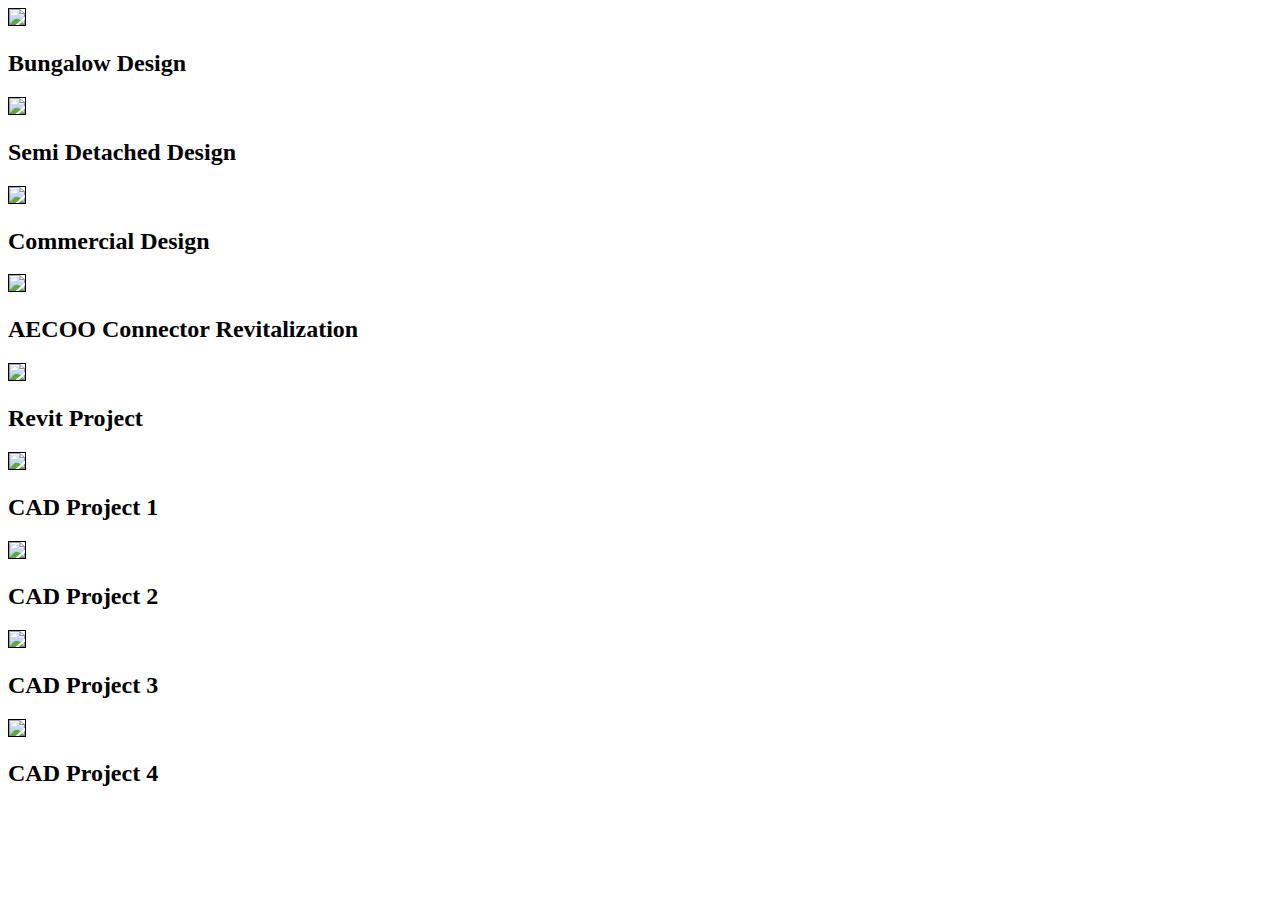
==== commit 32800621: "Update index.html" ====
--- a/html5up-multiverse/index.html
+++ b/html5up-multiverse/index.html
@@ -5,8 +5,8 @@
 		<title>Projects</title>
 		<meta charset="utf-8" />
 		<meta name="viewport" content="width=device-width, initial-scale=1, user-scalable=no" />
-		<link rel="stylesheet" href="assets/css/main.css" />
-		<noscript><link rel="stylesheet" href="assets/css/noscript.css" /></noscript>
+		<link rel="stylesheet" href="./html5up-multiverse/assets/css/main.css" />
+		<noscript><link rel="stylesheet" href="./html5up-multiverse/assets/css/noscript.css" /></noscript>
 	</head>
 	<body class="is-preload">
 		<style>
@@ -19,51 +19,51 @@
 				<!-- Main -->
 					<div id="main">
 						<article class="thumb">
-							<a href="C:\Users\ayaan\OneDrive\Desktop\Pariza Portfolio\html5up-multiverse\pdfs\1.pdf"><img src="images/thumbs/1.jpg"/></a>
+							<a href="./html5up-multiverse/pdfs/1.pdf"><img src="./html5up-multiverse/images/thumbs/1.jpg"/></a>
 							<h2>Bungalow Design</h2>
 						</article>
 						<article class="thumb">
-							<a href="C:\Users\ayaan\OneDrive\Desktop\Pariza Portfolio\html5up-multiverse\pdfs\2.pdf"><img src="images/thumbs/2.jpg"/></a>
+							<a href="./html5up-multiverse/pdfs/2.pdf"><img src="./html5up-multiverse/images/thumbs/2.jpg"/></a>
 							<h2>Semi Detached Design</h2>
 						</article>
 						<article class="thumb">
-							<a href="C:\Users\ayaan\OneDrive\Desktop\Pariza Portfolio\html5up-multiverse\pdfs\3.pdf"><img src="images/thumbs/3.jpg"/></a>
+							<a href="./html5up-multiverse/pdfs/3.pdf"><img src="./html5up-multiverse/images/thumbs/3.jpg"/></a>
 							<h2>Commercial Design</h2>
 						</article>
 						<article class="thumb">
-							<a href="C:\Users\ayaan\OneDrive\Desktop\Pariza Portfolio\html5up-multiverse\pdfs\4.pdf"><img src="images/thumbs/4.jpg"/></a>
+							<a href="./html5up-multiverse/pdfs/4.pdf"><img src="./html5up-multiverse/images/thumbs/4.jpg"/></a>
 							<h2>AECOO Connector Revitalization</h2>
 						</article>
 						<article class="thumb">
-							<a href="C:\Users\ayaan\OneDrive\Desktop\Pariza Portfolio\html5up-multiverse\pdfs\5.pdf"><img src="images/thumbs/5.jpg"/></a>
+							<a href="./html5up-multiverse/pdfs/5.pdf"><img src="./html5up-multiverse/images/thumbs/5.jpg"/></a>
 							<h2>Revit Project</h2>
 						</article>
 						<article class="thumb">
-							<a href="C:\Users\ayaan\OneDrive\Desktop\Pariza Portfolio\html5up-multiverse\pdfs\6.pdf"><img src="images/thumbs/6.jpg"/></a>
+							<a href="./html5up-multiverse/pdfs/6.pdf"><img src="./html5up-multiverse/images/thumbs/6.jpg"/></a>
 							<h2>CAD Project 1</h2>
 						</article>
 						<article class="thumb">
-							<a href="C:\Users\ayaan\OneDrive\Desktop\Pariza Portfolio\html5up-multiverse\pdfs\7.pdf"><img src="images/thumbs/7.jpg"/></a>
+							<a href="./html5up-multiverse/pdfs/7.pdf"><img src="./html5up-multiverse/images/thumbs/7.jpg"/></a>
 							<h2>CAD Project 2</h2>
 						</article>
 						<article class="thumb">
-							<a href="C:\Users\ayaan\OneDrive\Desktop\Pariza Portfolio\html5up-multiverse\pdfs\8.pdf"><img src="images/thumbs/8.jpg"/></a>
+							<a href="./html5up-multiverse/pdfs/8.pdf"><img src="./html5up-multiverse/images/thumbs/8.jpg"/></a>
 							<h2>CAD Project 3</h2>
 						</article>
 						<article class="thumb">
-							<a href="C:\Users\ayaan\OneDrive\Desktop\Pariza Portfolio\html5up-multiverse\pdfs\9.pdf"><img src="images/thumbs/9.jpg"/></a>
+							<a href="./html5up-multiverse/pdfs/9.pdf"><img src="./html5up-multiverse/images/thumbs/9.jpg"/></a>
 							<h2>CAD Project 4</h2>
 						</article>
 					</div>
 			</div>
 
 		<!-- Scripts -->
-			<script src="assets/js/jquery.min.js"></script>
-			<script src="assets/js/jquery.poptrox.min.js"></script>
-			<script src="assets/js/browser.min.js"></script>
-			<script src="assets/js/breakpoints.min.js"></script>
-			<script src="assets/js/util.js"></script>
-			<script src="assets/js/main.js"></script>
+			<script src="./html5up-multiverseassets/js/jquery.min.js"></script>
+			<script src="./html5up-multiverseassets/assets/js/jquery.poptrox.min.js"></script>
+			<script src="./html5up-multiverseassets/assets/js/browser.min.js"></script>
+			<script src="./html5up-multiverseassets/assets/js/breakpoints.min.js"></script>
+			<script src="./html5up-multiverseassets/assets/js/util.js"></script>
+			<script src="./html5up-multiverseassets/assets/js/main.js"></script>
 
 	</body>
-</html>+</html>
